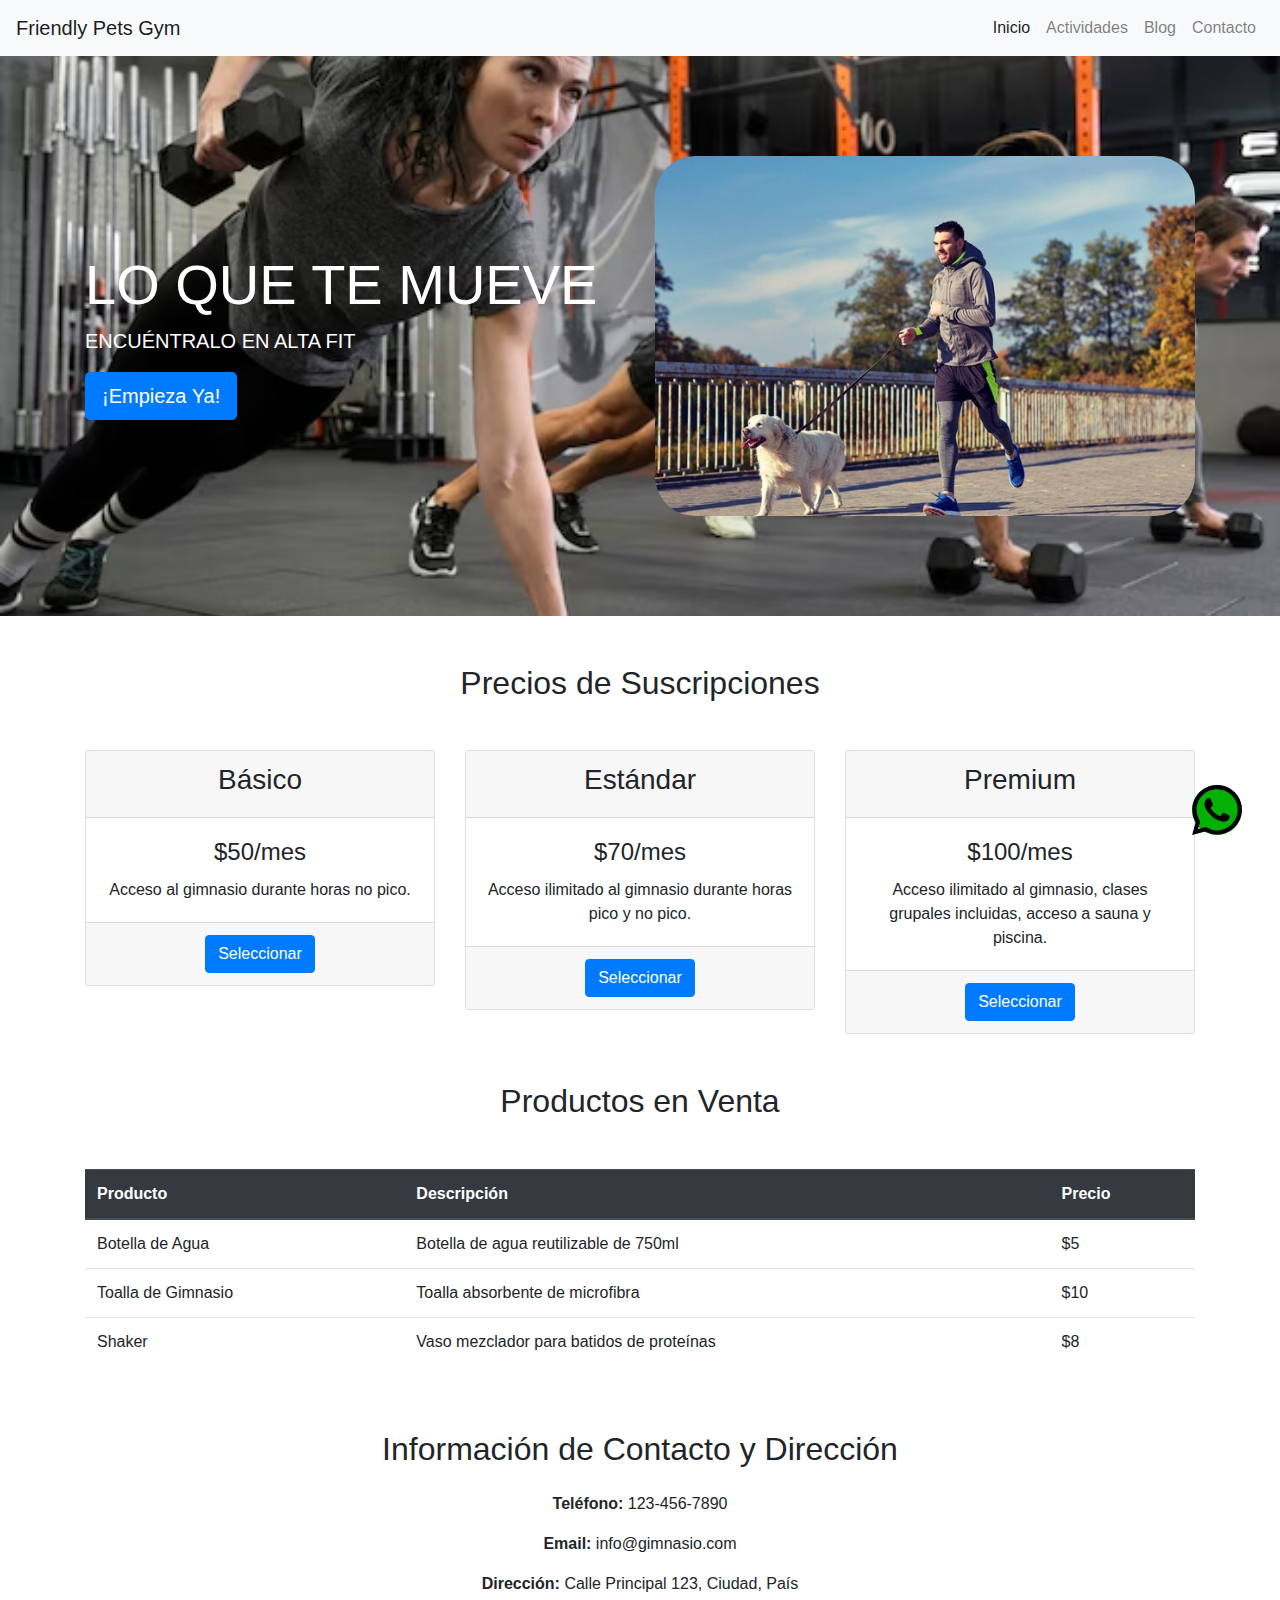
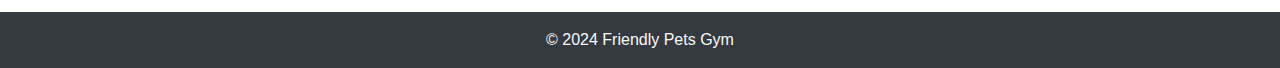
==== Gym/index.html @ 06b7e19e "ne" ====
<!DOCTYPE html>
<html lang="es">

<head>
    <meta charset="UTF-8">
    <meta name="viewport" content="width=device-width, initial-scale=1.0">
    <title>Gimnasio Friendly Pets</title>
    <link rel="stylesheet" href="https://stackpath.bootstrapcdn.com/bootstrap/4.5.2/css/bootstrap.min.css">
    <link rel="stylesheet" href="./css/style.css">
    <link rel="stylesheet" href="./scss/style.css">
    <script>
        

    </script>
</head>

<body>
    <nav class="navbar navbar-expand-lg navbar-light bg-light">
        <a class="navbar-brand" href="#">Friendly Pets Gym</a>
        <button class="navbar-toggler" type="button" data-toggle="collapse" data-target="#navbarNav"
            aria-controls="navbarNav" aria-expanded="false" aria-label="Toggle navigation">
            <span class="navbar-toggler-icon"></span>
        </button>
        <div class="collapse navbar-collapse" id="navbarNav">
            <ul class="navbar-nav ml-auto">
                <li class="nav-item active">
                    <a class="nav-link" href="#">Inicio <span class="sr-only">(current)</span></a>
                </li>
                <li class="nav-item">
                    <a class="nav-link" href="#">Actividades</a>
                </li>
                <li class="nav-item">
                    <a class="nav-link" href="#">Blog</a>
                </li>
                <li class="nav-item">
                    <a class="nav-link" href="#">Contacto</a>
                </li>
            </ul>
        </div>
    </nav>

    <header class="hero-section">
        <div class="container">
            <div class="row align-items-center">
                <div class="col-lg-6 text-center text-lg-left">
                    <h1 class="display-4">LO QUE TE MUEVE</h1>
                    <p class="lead">ENCUÉNTRALO EN ALTA FIT</p>
                    <a href="#" class="btn btn-primary btn-lg">¡Empieza Ya!</a>
                </div>
                <div class="col-lg-6 d-none d-lg-block">
                    <img src="imagenes/persona-perro.jpg" alt="Mujer levantando mancuernas" class="img-fluid img-redondeado">
                </div>
            </div>
        </div>
    </header>

    <main>
        <div class="sticky-circle">
            <svg role="img" viewBox="0 0 24 24" xmlns="http://www.w3.org/2000/svg"><title>WhatsApp</title><path d="M17.472 14.382c-.297-.149-1.758-.867-2.03-.967-.273-.099-.471-.148-.67.15-.197.297-.767.966-.94 1.164-.173.199-.347.223-.644.075-.297-.15-1.255-.463-2.39-1.475-.883-.788-1.48-1.761-1.653-2.059-.173-.297-.018-.458.13-.606.134-.133.298-.347.446-.52.149-.174.198-.298.298-.497.099-.198.05-.371-.025-.52-.075-.149-.669-1.612-.916-2.207-.242-.579-.487-.5-.669-.51-.173-.008-.371-.01-.57-.01-.198 0-.52.074-.792.372-.272.297-1.04 1.016-1.04 2.479 0 1.462 1.065 2.875 1.213 3.074.149.198 2.096 3.2 5.077 4.487.709.306 1.262.489 1.694.625.712.227 1.36.195 1.871.118.571-.085 1.758-.719 2.006-1.413.248-.694.248-1.289.173-1.413-.074-.124-.272-.198-.57-.347m-5.421 7.403h-.004a9.87 9.87 0 01-5.031-1.378l-.361-.214-3.741.982.998-3.648-.235-.374a9.86 9.86 0 01-1.51-5.26c.001-5.45 4.436-9.884 9.888-9.884 2.64 0 5.122 1.03 6.988 2.898a9.825 9.825 0 012.893 6.994c-.003 5.45-4.437 9.884-9.885 9.884m8.413-18.297A11.815 11.815 0 0012.05 0C5.495 0 .16 5.335.157 11.892c0 2.096.547 4.142 1.588 5.945L.057 24l6.305-1.654a11.882 11.882 0 005.683 1.448h.005c6.554 0 11.89-5.335 11.893-11.893a11.821 11.821 0 00-3.48-8.413Z"/></svg>            
        </div>

        <section>
            <div class="container mt-5">
                <h2 class="text-center mb-5">Precios de Suscripciones</h2>
                <div class="row">
                  <div class="col-md-4">
                    <div class="card subscription-card text-center">
                      <div class="card-header">
                        <h3>Básico</h3>
                      </div>
                      <div class="card-body">
                        <h4 class="card-title">$50/mes</h4>
                        <p class="card-text">Acceso al gimnasio durante horas no pico.</p>
                      </div>
                      <div class="card-footer">
                        <a href="#" class="btn btn-primary">Seleccionar</a>
                      </div>
                    </div>
                  </div>
              
                  <div class="col-md-4">
                    <div class="card subscription-card text-center">
                      <div class="card-header">
                        <h3>Estándar</h3>
                      </div>
                      <div class="card-body">
                        <h4 class="card-title">$70/mes</h4>
                        <p class="card-text">Acceso ilimitado al gimnasio durante horas pico y no pico.</p>
                      </div>
                      <div class="card-footer">
                        <a href="#" class="btn btn-primary">Seleccionar</a>
                      </div>
                    </div>
                  </div>
              
                  <div class="col-md-4">
                    <div class="card subscription-card text-center">
                      <div class="card-header">
                        <h3>Premium</h3>
                      </div>
                      <div class="card-body">
                        <h4 class="card-title">$100/mes</h4>
                        <p class="card-text">Acceso ilimitado al gimnasio, clases grupales incluidas, acceso a sauna y piscina.</p>
                      </div>
                      <div class="card-footer">
                        <a href="#" class="btn btn-primary">Seleccionar</a>
                      </div>
                    </div>
                  </div>
                </div>
        </section>
        <section>
            <div class="container mt-5">
                <h2 class="text-center mb-5">Productos en Venta</h2>
                
                <div class="row">
                  <div class="col-md-12">
                    <table class="table">
                      <thead class="thead-dark">
                        <tr>
                          <th scope="col">Producto</th>
                          <th scope="col">Descripción</th>
                          <th scope="col">Precio</th>
                        </tr>
                      </thead>
                      <tbody>
                        <tr>
                          <td>Botella de Agua</td>
                          <td>Botella de agua reutilizable de 750ml</td>
                          <td>$5</td>
                        </tr>
                        <tr>
                          <td>Toalla de Gimnasio</td>
                          <td>Toalla absorbente de microfibra</td>
                          <td>$10</td>
                        </tr>
                        <tr>
                          <td>Shaker</td>
                          <td>Vaso mezclador para batidos de proteínas</td>
                          <td>$8</td>
                        </tr>
                      </tbody>
                    </table>
                  </div>
                </div>
              </div>
        </section>
        <section>
            <div class="mt-5">
                <h2 class="text-center mb-4">Información de Contacto y Dirección</h2>
                <p class="text-center"><strong>Teléfono:</strong> 123-456-7890</p>
                <p class="text-center"><strong>Email:</strong> info@gimnasio.com</p>
                <p class="text-center"><strong>Dirección:</strong> Calle Principal 123, Ciudad, País</p>
              </div>
        </section>
    </main>

    <footer class="bg-dark text-light text-center py-3">
        &copy; 2024 Friendly Pets Gym
    </footer>

    <script src="https://code.jquery.com/jquery-3.5.1.slim.min.js"></script>
    <script src="https://cdn.jsdelivr.net/npm/@popperjs/core@2.9.3/dist/umd/popper.min.js"></script>
    <script src="https://stackpath.bootstrapcdn.com/bootstrap/4.5.2/js/bootstrap.min.js"></script>
</body>

</html>
---- Gym/css/style.css ----
body {
    font-family: "Arial", sans-serif;
}
  
.hero-section {
    background: url("../imagenes/fondo-principal.png")
    no-repeat center center;
    background-size: cover;
    padding: 100px 0;
    color: white;
}
---- Gym/scss/style.css ----
.img-redondeado {
  border-radius: 40px;
}

.test {
  background-color: bisque;
}

.sticky-circle {
  width: 50px;
  height: 50px;
  background-color: rgb(2, 177, 2);
  border-radius: 50%;
  position: fixed;
  top: 90%;
  right: 3%;
  transform: translateY(-50%);
  z-index: 9999;
}

.hola {
  background-color: aquamarine;
}/*# sourceMappingURL=style.css.map */
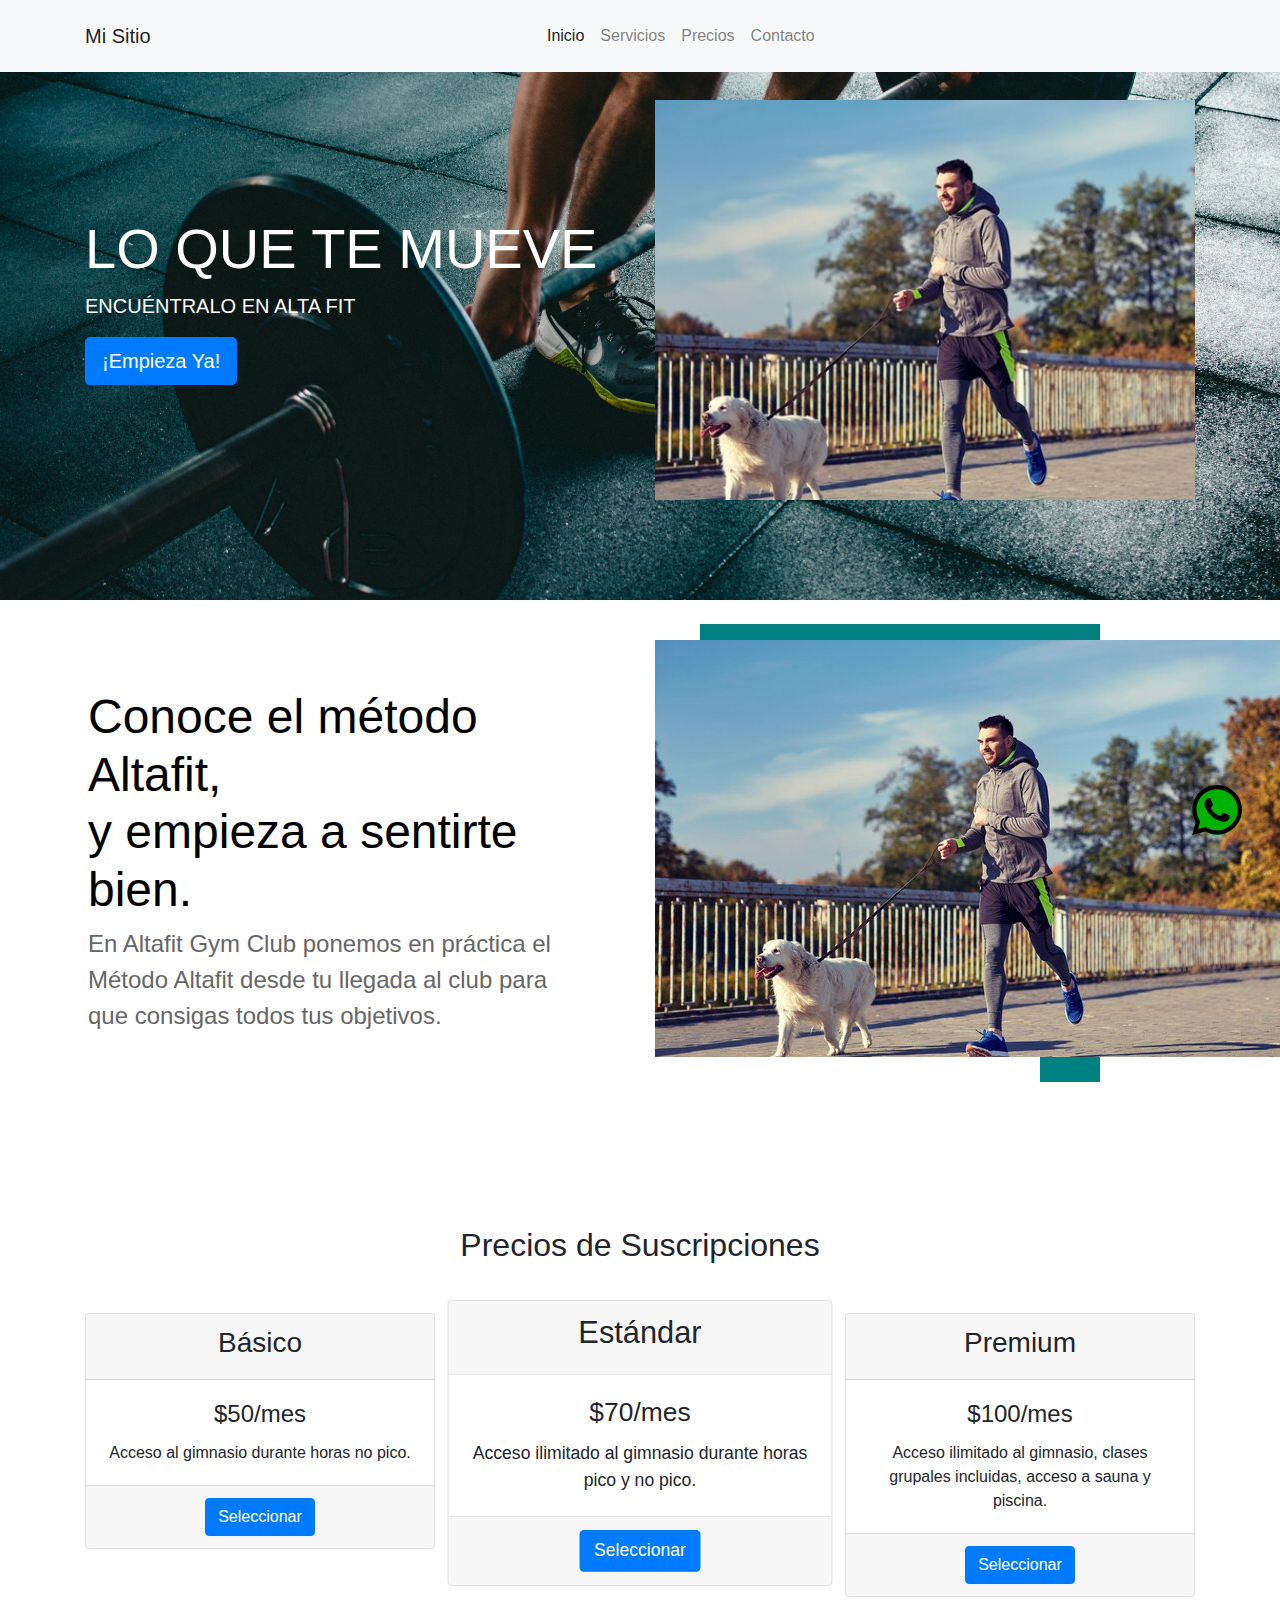
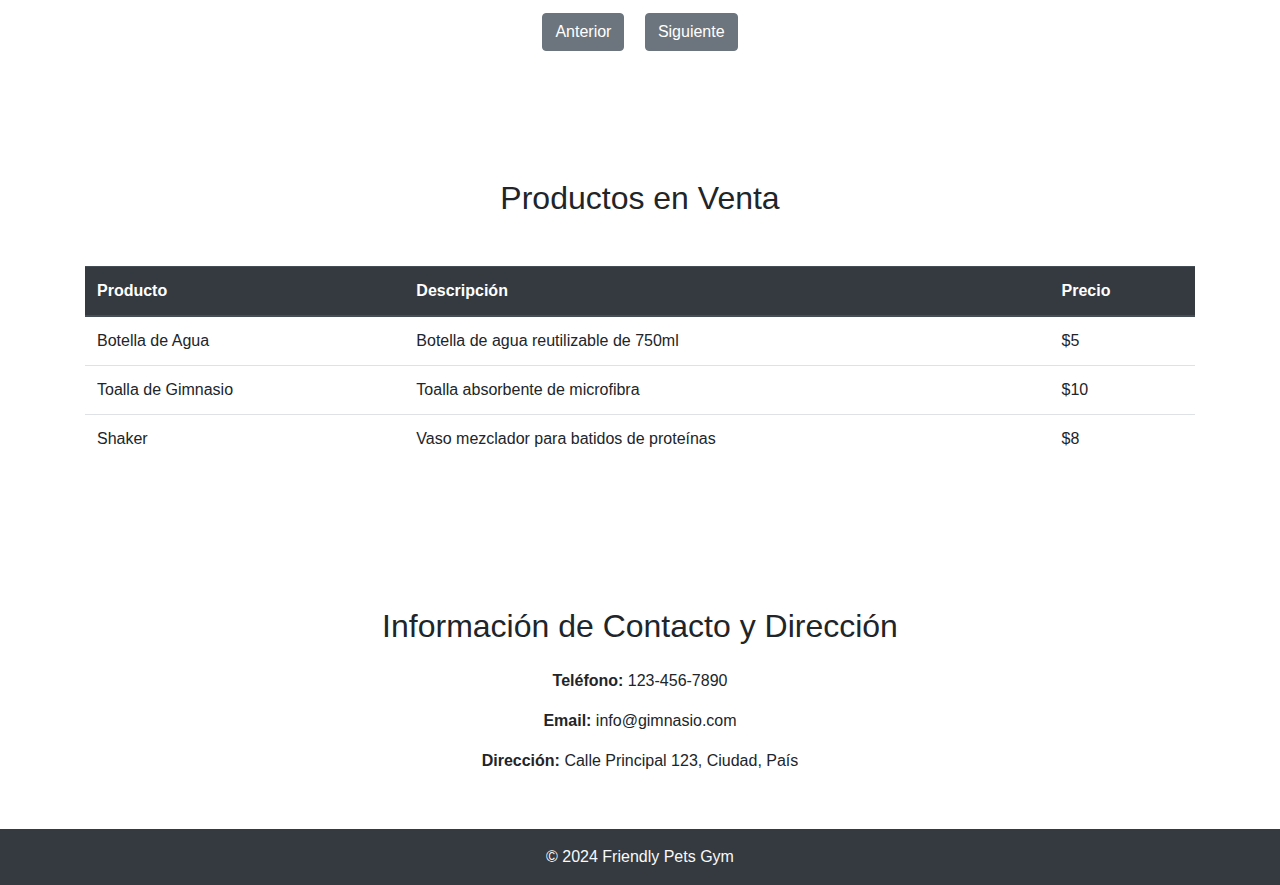
==== commit 3c7d6a65: "16.02.24" ====
--- a/Gym/index.html
+++ b/Gym/index.html
@@ -2,166 +2,234 @@
 <html lang="es">
 
 <head>
-    <meta charset="UTF-8">
-    <meta name="viewport" content="width=device-width, initial-scale=1.0">
-    <title>Gimnasio Friendly Pets</title>
-    <link rel="stylesheet" href="https://stackpath.bootstrapcdn.com/bootstrap/4.5.2/css/bootstrap.min.css">
-    <link rel="stylesheet" href="./css/style.css">
-    <link rel="stylesheet" href="./scss/style.css">
-    <script>
-        
-
-    </script>
+  <meta charset="UTF-8">
+  <meta name="viewport" content="width=device-width, initial-scale=1.0">
+  <title>Gimnasio Friendly Pets</title>
+  <link rel="stylesheet" href="https://stackpath.bootstrapcdn.com/bootstrap/4.5.2/css/bootstrap.min.css">
+  <link rel="stylesheet" href="./scss/style.css">
+  <script src="https://code.jquery.com/jquery-3.5.1.slim.min.js"></script>
+  <script src="https://cdn.jsdelivr.net/npm/@popperjs/core@2.4.3/dist/umd/popper.min.js"></script>
+  <script src="https://stackpath.bootstrapcdn.com/bootstrap/4.5.2/js/bootstrap.min.js"></script>
+
+
+  <script>
+    $(document).ready(function () {
+      $(window).scroll(function () {
+        if ($(document).scrollTop() > 50) {
+          $('.custom-navbar').addClass('navbar-shrink');
+        } else {
+          $('.custom-navbar').removeClass('navbar-shrink');
+        }
+      });
+    });
+
+    let currentSubscription = 1;
+
+    function showPrevious() {
+      const subscriptions = document.querySelectorAll('.subscription-card');
+      subscriptions[currentSubscription].classList.remove('active');
+      currentSubscription = (currentSubscription - 1 + subscriptions.length) % subscriptions.length;
+      subscriptions[currentSubscription].classList.add('active');
+    }
+
+    function showNext() {
+      const subscriptions = document.querySelectorAll('.subscription-card');
+      subscriptions[currentSubscription].classList.remove('active');
+      currentSubscription = (currentSubscription + 1) % subscriptions.length;
+      subscriptions[currentSubscription].classList.add('active');
+    }
+  </script>
 </head>
 
 <body>
-    <nav class="navbar navbar-expand-lg navbar-light bg-light">
-        <a class="navbar-brand" href="#">Friendly Pets Gym</a>
-        <button class="navbar-toggler" type="button" data-toggle="collapse" data-target="#navbarNav"
-            aria-controls="navbarNav" aria-expanded="false" aria-label="Toggle navigation">
-            <span class="navbar-toggler-icon"></span>
-        </button>
-        <div class="collapse navbar-collapse" id="navbarNav">
-            <ul class="navbar-nav ml-auto">
-                <li class="nav-item active">
-                    <a class="nav-link" href="#">Inicio <span class="sr-only">(current)</span></a>
-                </li>
-                <li class="nav-item">
-                    <a class="nav-link" href="#">Actividades</a>
-                </li>
-                <li class="nav-item">
-                    <a class="nav-link" href="#">Blog</a>
-                </li>
-                <li class="nav-item">
-                    <a class="nav-link" href="#">Contacto</a>
-                </li>
-            </ul>
-        </div>
-    </nav>
-
-    <header class="hero-section">
-        <div class="container">
-            <div class="row align-items-center">
-                <div class="col-lg-6 text-center text-lg-left">
-                    <h1 class="display-4">LO QUE TE MUEVE</h1>
-                    <p class="lead">ENCUÉNTRALO EN ALTA FIT</p>
-                    <a href="#" class="btn btn-primary btn-lg">¡Empieza Ya!</a>
-                </div>
-                <div class="col-lg-6 d-none d-lg-block">
-                    <img src="imagenes/persona-perro.jpg" alt="Mujer levantando mancuernas" class="img-fluid img-redondeado">
-                </div>
-            </div>
-        </div>
-    </header>
-
-    <main>
-        <div class="sticky-circle">
-            <svg role="img" viewBox="0 0 24 24" xmlns="http://www.w3.org/2000/svg"><title>WhatsApp</title><path d="M17.472 14.382c-.297-.149-1.758-.867-2.03-.967-.273-.099-.471-.148-.67.15-.197.297-.767.966-.94 1.164-.173.199-.347.223-.644.075-.297-.15-1.255-.463-2.39-1.475-.883-.788-1.48-1.761-1.653-2.059-.173-.297-.018-.458.13-.606.134-.133.298-.347.446-.52.149-.174.198-.298.298-.497.099-.198.05-.371-.025-.52-.075-.149-.669-1.612-.916-2.207-.242-.579-.487-.5-.669-.51-.173-.008-.371-.01-.57-.01-.198 0-.52.074-.792.372-.272.297-1.04 1.016-1.04 2.479 0 1.462 1.065 2.875 1.213 3.074.149.198 2.096 3.2 5.077 4.487.709.306 1.262.489 1.694.625.712.227 1.36.195 1.871.118.571-.085 1.758-.719 2.006-1.413.248-.694.248-1.289.173-1.413-.074-.124-.272-.198-.57-.347m-5.421 7.403h-.004a9.87 9.87 0 01-5.031-1.378l-.361-.214-3.741.982.998-3.648-.235-.374a9.86 9.86 0 01-1.51-5.26c.001-5.45 4.436-9.884 9.888-9.884 2.64 0 5.122 1.03 6.988 2.898a9.825 9.825 0 012.893 6.994c-.003 5.45-4.437 9.884-9.885 9.884m8.413-18.297A11.815 11.815 0 0012.05 0C5.495 0 .16 5.335.157 11.892c0 2.096.547 4.142 1.588 5.945L.057 24l6.305-1.654a11.882 11.882 0 005.683 1.448h.005c6.554 0 11.89-5.335 11.893-11.893a11.821 11.821 0 00-3.48-8.413Z"/></svg>            
-        </div>
-
-        <section>
-            <div class="container mt-5">
-                <h2 class="text-center mb-5">Precios de Suscripciones</h2>
-                <div class="row">
-                  <div class="col-md-4">
-                    <div class="card subscription-card text-center">
-                      <div class="card-header">
-                        <h3>Básico</h3>
-                      </div>
-                      <div class="card-body">
-                        <h4 class="card-title">$50/mes</h4>
-                        <p class="card-text">Acceso al gimnasio durante horas no pico.</p>
-                      </div>
-                      <div class="card-footer">
-                        <a href="#" class="btn btn-primary">Seleccionar</a>
-                      </div>
-                    </div>
-                  </div>
-              
-                  <div class="col-md-4">
-                    <div class="card subscription-card text-center">
-                      <div class="card-header">
-                        <h3>Estándar</h3>
-                      </div>
-                      <div class="card-body">
-                        <h4 class="card-title">$70/mes</h4>
-                        <p class="card-text">Acceso ilimitado al gimnasio durante horas pico y no pico.</p>
-                      </div>
-                      <div class="card-footer">
-                        <a href="#" class="btn btn-primary">Seleccionar</a>
-                      </div>
-                    </div>
-                  </div>
-              
-                  <div class="col-md-4">
-                    <div class="card subscription-card text-center">
-                      <div class="card-header">
-                        <h3>Premium</h3>
-                      </div>
-                      <div class="card-body">
-                        <h4 class="card-title">$100/mes</h4>
-                        <p class="card-text">Acceso ilimitado al gimnasio, clases grupales incluidas, acceso a sauna y piscina.</p>
-                      </div>
-                      <div class="card-footer">
-                        <a href="#" class="btn btn-primary">Seleccionar</a>
-                      </div>
-                    </div>
-                  </div>
-                </div>
-        </section>
-        <section>
-            <div class="container mt-5">
-                <h2 class="text-center mb-5">Productos en Venta</h2>
-                
-                <div class="row">
-                  <div class="col-md-12">
-                    <table class="table">
-                      <thead class="thead-dark">
-                        <tr>
-                          <th scope="col">Producto</th>
-                          <th scope="col">Descripción</th>
-                          <th scope="col">Precio</th>
-                        </tr>
-                      </thead>
-                      <tbody>
-                        <tr>
-                          <td>Botella de Agua</td>
-                          <td>Botella de agua reutilizable de 750ml</td>
-                          <td>$5</td>
-                        </tr>
-                        <tr>
-                          <td>Toalla de Gimnasio</td>
-                          <td>Toalla absorbente de microfibra</td>
-                          <td>$10</td>
-                        </tr>
-                        <tr>
-                          <td>Shaker</td>
-                          <td>Vaso mezclador para batidos de proteínas</td>
-                          <td>$8</td>
-                        </tr>
-                      </tbody>
-                    </table>
-                  </div>
-                </div>
-              </div>
-        </section>
-        <section>
-            <div class="mt-5">
-                <h2 class="text-center mb-4">Información de Contacto y Dirección</h2>
-                <p class="text-center"><strong>Teléfono:</strong> 123-456-7890</p>
-                <p class="text-center"><strong>Email:</strong> info@gimnasio.com</p>
-                <p class="text-center"><strong>Dirección:</strong> Calle Principal 123, Ciudad, País</p>
-              </div>
-        </section>
-    </main>
-
-    <footer class="bg-dark text-light text-center py-3">
-        &copy; 2024 Friendly Pets Gym
-    </footer>
-
-    <script src="https://code.jquery.com/jquery-3.5.1.slim.min.js"></script>
-    <script src="https://cdn.jsdelivr.net/npm/@popperjs/core@2.9.3/dist/umd/popper.min.js"></script>
-    <script src="https://stackpath.bootstrapcdn.com/bootstrap/4.5.2/js/bootstrap.min.js"></script>
+  <nav class="navbar navbar-expand-lg navbar-light bg-light fixed-top custom-navbar">
+    <div class="container">
+      <a class="navbar-brand" href="#">Mi Sitio</a>
+      <button class="navbar-toggler" type="button" data-toggle="collapse" data-target="#navbarNav"
+        aria-controls="navbarNav" aria-expanded="false" aria-label="Toggle navigation">
+        <span class="navbar-toggler-icon"></span>
+      </button>
+      <div class="collapse navbar-collapse justify-content-center" id="navbarNav">
+        <ul class="navbar-nav">
+          <li class="nav-item active">
+            <a class="nav-link" href="#">Inicio <span class="sr-only">(current)</span></a>
+          </li>
+          <li class="nav-item">
+            <a class="nav-link" href="#">Servicios</a>
+          </li>
+          <li class="nav-item">
+            <a class="nav-link" href="#">Precios</a>
+          </li>
+          <li class="nav-item">
+            <a class="nav-link" href="#">Contacto</a>
+          </li>
+        </ul>
+      </div>
+    </div>
+  </nav>
+
+  <header class="hero-section">
+    <div class="container">
+      <div class="row align-items-center">
+        <div class="col-lg-6 text-center text-lg-left">
+          <h1 class="display-4">LO QUE TE MUEVE</h1>
+          <p class="lead">ENCUÉNTRALO EN ALTA FIT</p>
+          <a href="#" class="btn btn-primary btn-lg">¡Empieza Ya!</a>
+        </div>
+        <div class="col-lg-6 d-none d-lg-block">
+          <div id="heroCarousel" class="carousel slide" data-ride="carousel">
+            <div class="carousel-inner">
+              <div class="carousel-item active">
+                <img src="imagenes/foto1.jpg" alt="Foto 1">
+              </div>
+              <div class="carousel-item">
+                <img src="imagenes/foto3.png" alt="Foto 2">
+              </div>
+              <div class="carousel-item">
+                <img src="imagenes/foto2.png" alt="Foto 3">
+              </div>
+            </div>
+          </div>
+        </div>
+      </div>
+    </div>
+  </header>
+
+  <main>
+    <div class="sticky-circle">
+      <svg role="img" viewBox="0 0 24 24" xmlns="http://www.w3.org/2000/svg">
+        <title>WhatsApp</title>
+        <path
+          d="M17.472 14.382c-.297-.149-1.758-.867-2.03-.967-.273-.099-.471-.148-.67.15-.197.297-.767.966-.94 1.164-.173.199-.347.223-.644.075-.297-.15-1.255-.463-2.39-1.475-.883-.788-1.48-1.761-1.653-2.059-.173-.297-.018-.458.13-.606.134-.133.298-.347.446-.52.149-.174.198-.298.298-.497.099-.198.05-.371-.025-.52-.075-.149-.669-1.612-.916-2.207-.242-.579-.487-.5-.669-.51-.173-.008-.371-.01-.57-.01-.198 0-.52.074-.792.372-.272.297-1.04 1.016-1.04 2.479 0 1.462 1.065 2.875 1.213 3.074.149.198 2.096 3.2 5.077 4.487.709.306 1.262.489 1.694.625.712.227 1.36.195 1.871.118.571-.085 1.758-.719 2.006-1.413.248-.694.248-1.289.173-1.413-.074-.124-.272-.198-.57-.347m-5.421 7.403h-.004a9.87 9.87 0 01-5.031-1.378l-.361-.214-3.741.982.998-3.648-.235-.374a9.86 9.86 0 01-1.51-5.26c.001-5.45 4.436-9.884 9.888-9.884 2.64 0 5.122 1.03 6.988 2.898a9.825 9.825 0 012.893 6.994c-.003 5.45-4.437 9.884-9.885 9.884m8.413-18.297A11.815 11.815 0 0012.05 0C5.495 0 .16 5.335.157 11.892c0 2.096.547 4.142 1.588 5.945L.057 24l6.305-1.654a11.882 11.882 0 005.683 1.448h.005c6.554 0 11.89-5.335 11.893-11.893a11.821 11.821 0 00-3.48-8.413Z" />
+      </svg>
+    </div>
+
+    <section>
+      <div class="container-fluid">
+        <div class="row">
+          <!-- Contenido del texto -->
+          <div class="col-md-6 p-5">
+            <h1 class="header-title">Conoce el método Altafit, <br>y empieza a sentirte bien.</h1>
+            <p class="header-subtitle">En Altafit Gym Club ponemos en práctica el Método Altafit desde tu llegada al
+              club para que consigas todos tus objetivos.</p>
+          </div>
+          <!-- Contenido de la imagen -->
+          <div class="col-md-4 image-side box-shadow">
+            <img src="imagenes/foto1.jpg">
+          </div>
+        </div>
+      </div>
+    </section>
+
+    <section>
+      <div class="container mt-5">
+        <h2 class="text-center mb-5">Precios de Suscripciones</h2>
+        <div class="row">
+          <div class="col-md-4">
+            <div class="card subscription-card text-center">
+              <div class="card-header">
+                <h3>Básico</h3>
+              </div>
+              <div class="card-body">
+                <h4 class="card-title">$50/mes</h4>
+                <p class="card-text">Acceso al gimnasio durante horas no pico.</p>
+              </div>
+              <div class="card-footer">
+                <a href="#" class="btn btn-primary">Seleccionar</a>
+              </div>
+            </div>
+          </div>
+
+          <div class="col-md-4">
+            <div class="card subscription-card text-center active">
+              <div class="card-header">
+                <h3>Estándar</h3>
+              </div>
+              <div class="card-body">
+                <h4 class="card-title">$70/mes</h4>
+                <p class="card-text">Acceso ilimitado al gimnasio durante horas pico y no pico.</p>
+              </div>
+              <div class="card-footer">
+                <a href="#" class="btn btn-primary">Seleccionar</a>
+              </div>
+            </div>
+          </div>
+
+          <div class="col-md-4">
+            <div class="card subscription-card text-center">
+              <div class="card-header">
+                <h3>Premium</h3>
+              </div>
+              <div class="card-body">
+                <h4 class="card-title">$100/mes</h4>
+                <p class="card-text">Acceso ilimitado al gimnasio, clases grupales incluidas, acceso a sauna y piscina.
+                </p>
+              </div>
+              <div class="card-footer">
+                <a href="#" class="btn btn-primary">Seleccionar</a>
+              </div>
+            </div>
+          </div>
+        </div>
+        <div class="text-center mt-3">
+          <button onclick="showPrevious()" class="btn btn-secondary mr-3">Anterior</button>
+          <button onclick="showNext()" class="btn btn-secondary">Siguiente</button>
+        </div>
+      </div>
+    </section>
+    <section>
+      <div class="container mt-5">
+        <h2 class="text-center mb-5">Productos en Venta</h2>
+
+        <div class="row">
+          <div class="col-md-12">
+            <table class="table">
+              <thead class="thead-dark">
+                <tr>
+                  <th scope="col">Producto</th>
+                  <th scope="col">Descripción</th>
+                  <th scope="col">Precio</th>
+                </tr>
+              </thead>
+              <tbody>
+                <tr>
+                  <td>Botella de Agua</td>
+                  <td>Botella de agua reutilizable de 750ml</td>
+                  <td>$5</td>
+                </tr>
+                <tr>
+                  <td>Toalla de Gimnasio</td>
+                  <td>Toalla absorbente de microfibra</td>
+                  <td>$10</td>
+                </tr>
+                <tr>
+                  <td>Shaker</td>
+                  <td>Vaso mezclador para batidos de proteínas</td>
+                  <td>$8</td>
+                </tr>
+              </tbody>
+            </table>
+          </div>
+        </div>
+      </div>
+    </section>
+    <section>
+      <div class="mt-5">
+        <h2 class="text-center mb-4">Información de Contacto y Dirección</h2>
+        <p class="text-center"><strong>Teléfono:</strong> 123-456-7890</p>
+        <p class="text-center"><strong>Email:</strong> info@gimnasio.com</p>
+        <p class="text-center"><strong>Dirección:</strong> Calle Principal 123, Ciudad, País</p>
+      </div>
+    </section>
+  </main>
+
+  <footer class="bg-dark text-light text-center py-3">
+    &copy; 2024 Friendly Pets Gym
+  </footer>
+
+  <script src="https://code.jquery.com/jquery-3.5.1.slim.min.js"></script>
+  <script src="https://cdn.jsdelivr.net/npm/@popperjs/core@2.9.3/dist/umd/popper.min.js"></script>
+  <script src="https://stackpath.bootstrapcdn.com/bootstrap/4.5.2/js/bootstrap.min.js"></script>
 </body>
 
 </html>--- a/Gym/scss/style.css
+++ b/Gym/scss/style.css
@@ -1,3 +1,15 @@
+@charset "UTF-8";
+body {
+  font-family: "Arial", sans-serif;
+}
+
+.hero-section {
+  background: url("../imagenes/fondo.png") no-repeat center center;
+  background-size: cover;
+  padding: 100px 0;
+  color: white;
+}
+
 .img-redondeado {
   border-radius: 40px;
 }
@@ -18,6 +30,69 @@
   z-index: 9999;
 }
 
-.hola {
-  background-color: aquamarine;
+/* Personalización de la barra de navegación */
+.custom-navbar {
+  padding-top: 1rem;
+  padding-bottom: 1rem;
+  transition: all 0.4s;
+}
+
+/* Estilo cuando se hace scroll */
+.navbar-shrink {
+  padding-top: 0.5rem;
+  padding-bottom: 0.5rem;
+}
+
+.subscription-card {
+  transition: transform 0.5s;
+}
+
+.subscription-card.active {
+  transform: scale(1.1);
+}
+
+.carousel-item {
+  transition: transform 0.5s ease;
+}
+
+.carousel-item.active {
+  transform: scale(1.1);
+}
+
+.hero-section {
+  background-color: #f8f9fa;
+  padding: 100px 0;
+}
+
+.carousel-item {
+  height: 400px; /* ajustar altura según sea necesario */
+}
+
+.carousel-item img {
+  -o-object-fit: cover;
+     object-fit: cover;
+  height: 100%;
+  width: 100%;
+}
+
+/* Añadir estilos personalizados aquí */
+.header-title {
+  font-size: 3rem;
+  /* Ajustar según el diseño */
+  color: #000;
+  /* Ajustar el color según el diseño */
+}
+
+.header-subtitle {
+  font-size: 1.5rem;
+  /* Ajustar según el diseño */
+  color: #666;
+  /* Ajustar el color según el diseño */
+}
+
+section {
+  padding: 40px;
+}
+section .box-shadow {
+  box-shadow: 60px -16px teal;
 }/*# sourceMappingURL=style.css.map */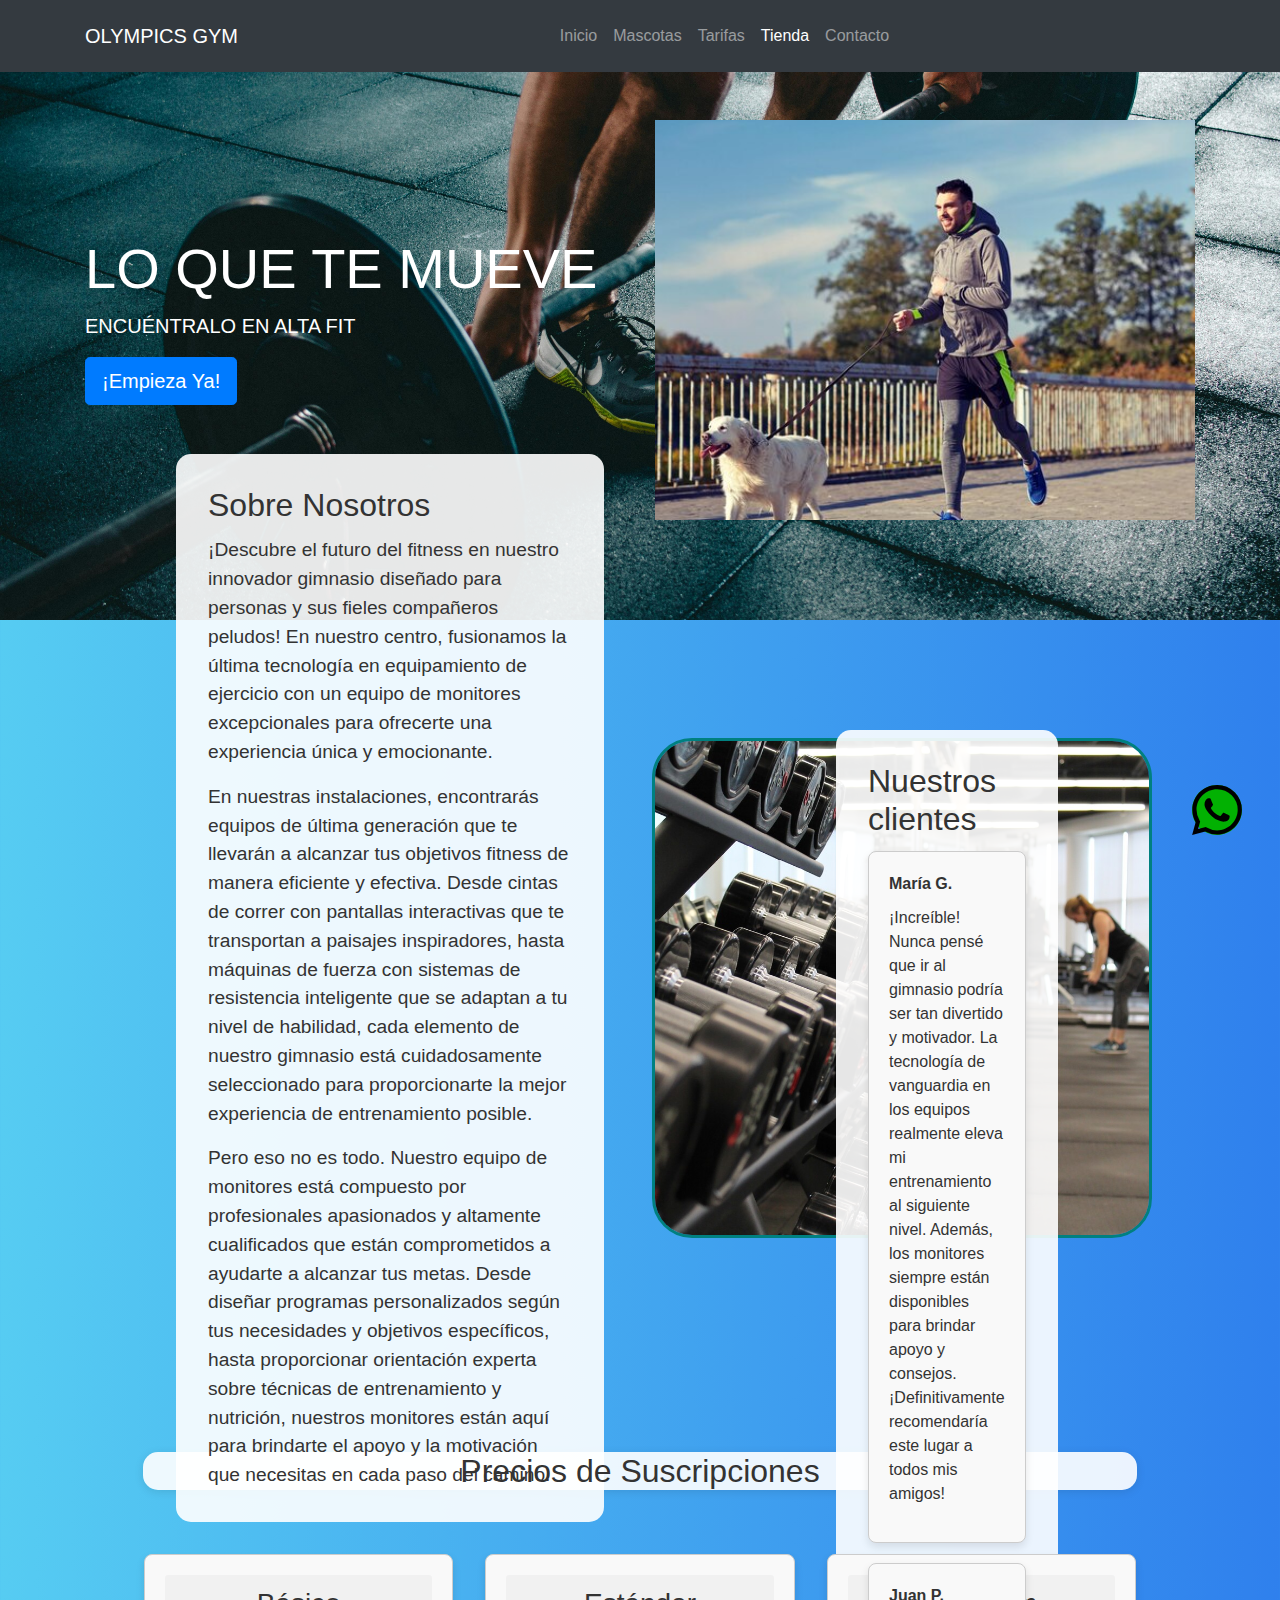
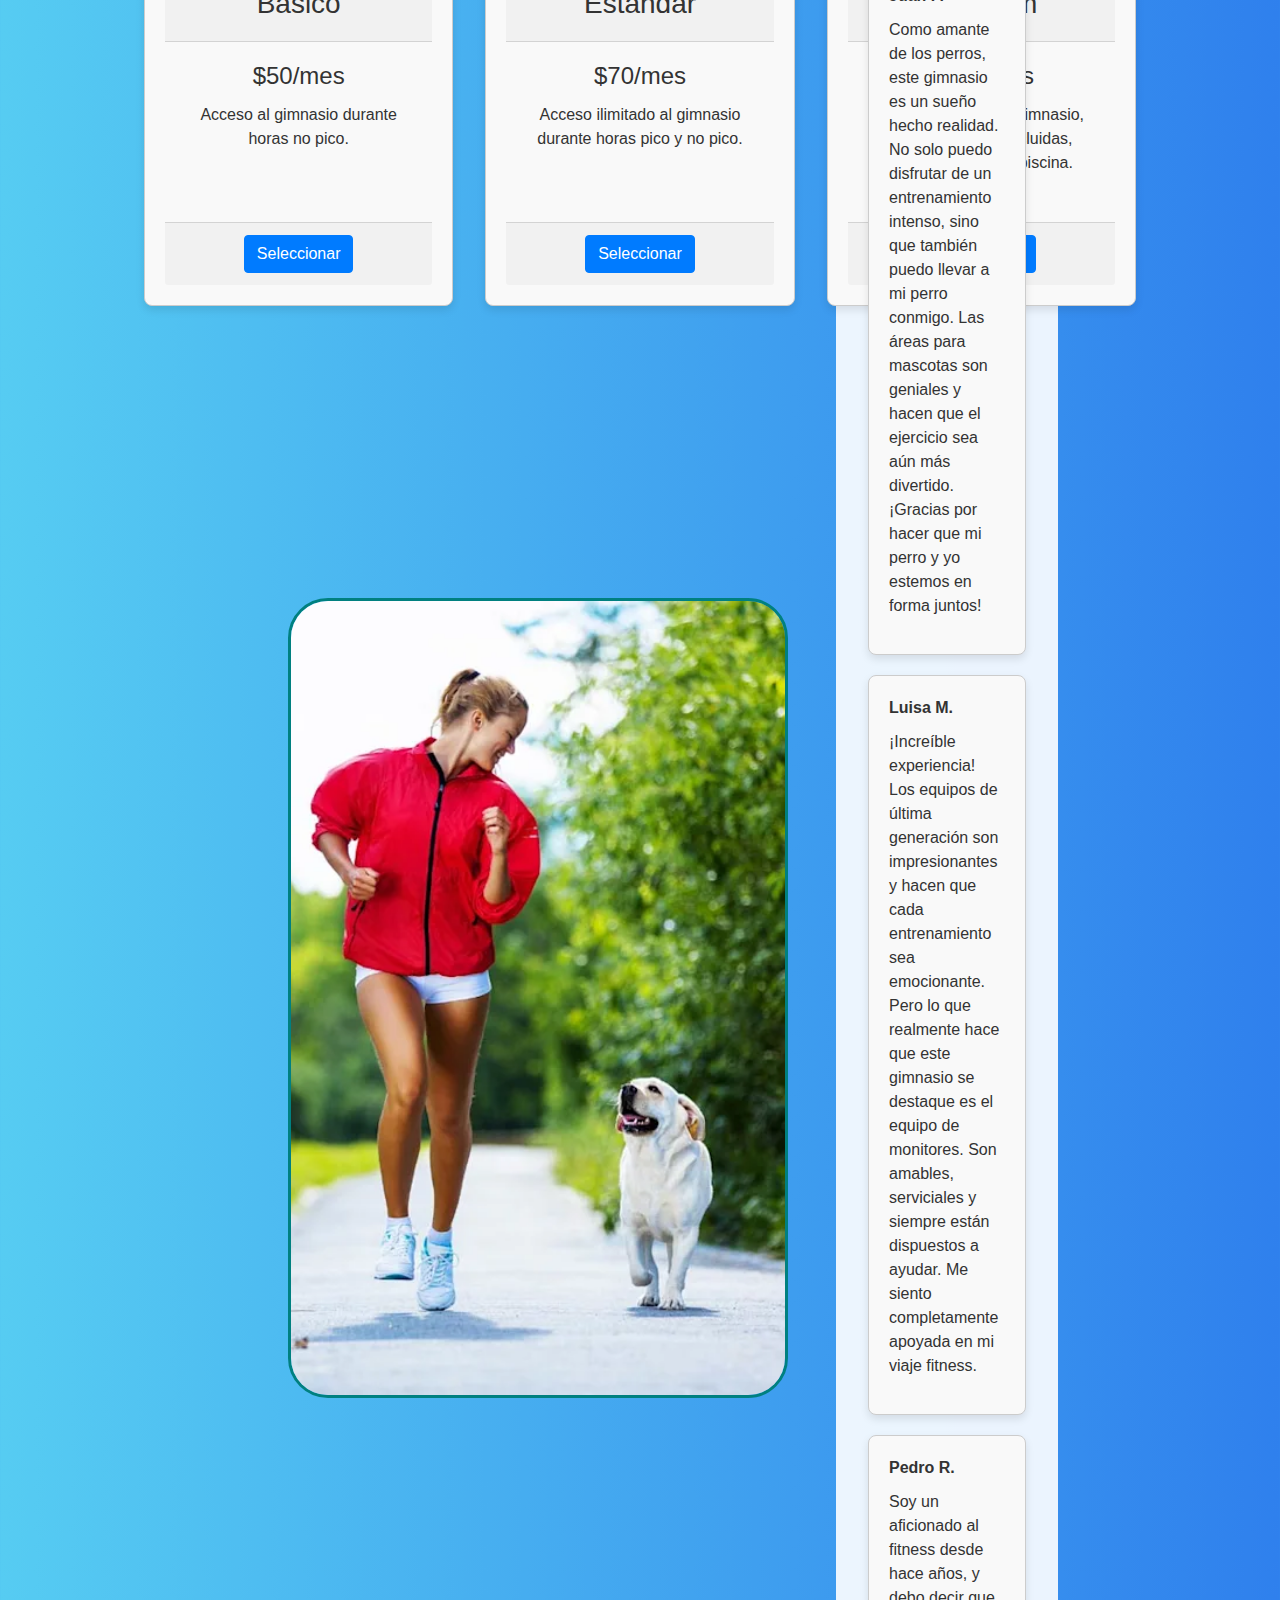
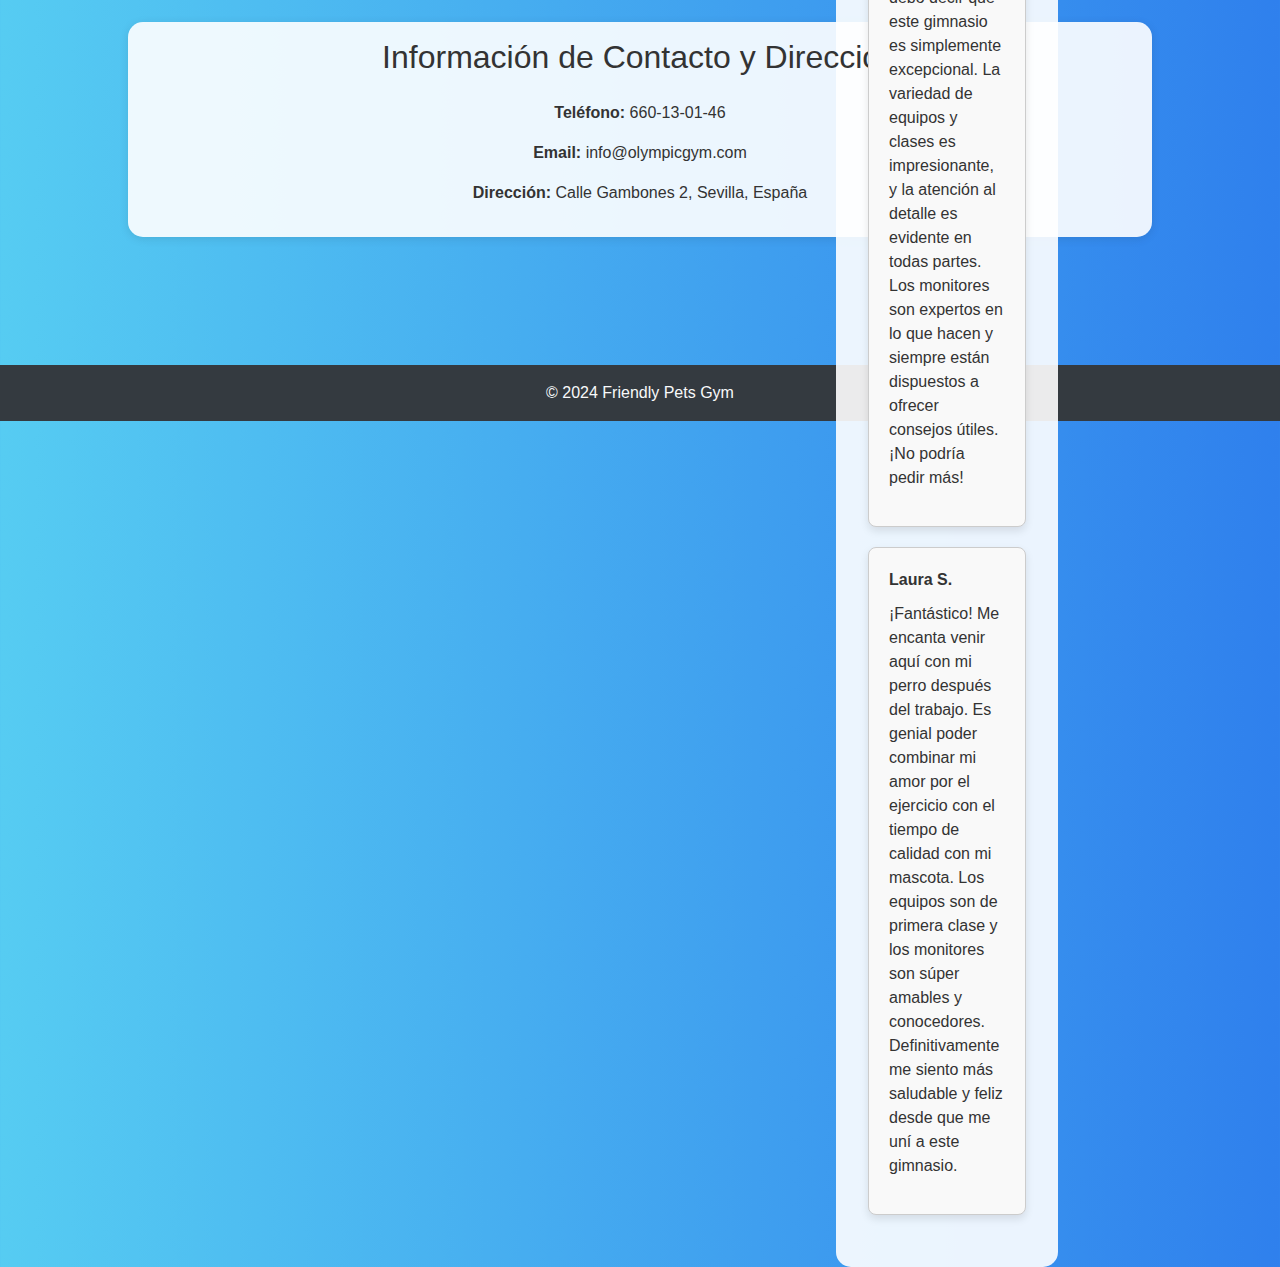
==== commit 7bab895b: "22.02.24" ====
--- a/Gym/index.html
+++ b/Gym/index.html
@@ -10,60 +10,51 @@
   <script src="https://code.jquery.com/jquery-3.5.1.slim.min.js"></script>
   <script src="https://cdn.jsdelivr.net/npm/@popperjs/core@2.4.3/dist/umd/popper.min.js"></script>
   <script src="https://stackpath.bootstrapcdn.com/bootstrap/4.5.2/js/bootstrap.min.js"></script>
-
-
-  <script>
-    $(document).ready(function () {
-      $(window).scroll(function () {
-        if ($(document).scrollTop() > 50) {
-          $('.custom-navbar').addClass('navbar-shrink');
-        } else {
-          $('.custom-navbar').removeClass('navbar-shrink');
-        }
-      });
-    });
-
-    let currentSubscription = 1;
-
-    function showPrevious() {
-      const subscriptions = document.querySelectorAll('.subscription-card');
-      subscriptions[currentSubscription].classList.remove('active');
-      currentSubscription = (currentSubscription - 1 + subscriptions.length) % subscriptions.length;
-      subscriptions[currentSubscription].classList.add('active');
+  <link rel="shortcut icon" href="imagenes/favicon.ico" type="image/x-icon">
+
+  <style>
+    .card {
+      border: 1px solid #ccc;
+      border-radius: 8px;
+      padding: 20px;
+      margin-bottom: 20px;
+      box-shadow: 0 4px 8px rgba(0, 0, 0, 0.1);
+      background-color: #f9f9f9;
     }
-
-    function showNext() {
-      const subscriptions = document.querySelectorAll('.subscription-card');
-      subscriptions[currentSubscription].classList.remove('active');
-      currentSubscription = (currentSubscription + 1) % subscriptions.length;
-      subscriptions[currentSubscription].classList.add('active');
+    .name {
+      font-weight: bold;
+      margin-bottom: 10px;
     }
-  </script>
+  </style>
+
 </head>
 
 <body>
-  <nav class="navbar navbar-expand-lg navbar-light bg-light fixed-top custom-navbar">
+  <nav class="navbar navbar-expand-lg navbar-dark bg-dark fixed-top custom-navbar">
     <div class="container">
-      <a class="navbar-brand" href="#">Mi Sitio</a>
+      <a class="navbar-brand" href="index.html">OLYMPICS GYM</a>
       <button class="navbar-toggler" type="button" data-toggle="collapse" data-target="#navbarNav"
         aria-controls="navbarNav" aria-expanded="false" aria-label="Toggle navigation">
         <span class="navbar-toggler-icon"></span>
       </button>
       <div class="collapse navbar-collapse justify-content-center" id="navbarNav">
         <ul class="navbar-nav">
+          <li class="nav-item ">
+              <a class="nav-link" href="index.html">Inicio</a>
+          </li>
+          <li class="nav-item">
+              <a class="nav-link" href="#">Mascotas</a>
+          </li>
+          <li class="nav-item">
+              <a class="nav-link" href="tarifas.html">Tarifas</a>
+          </li>
           <li class="nav-item active">
-            <a class="nav-link" href="#">Inicio <span class="sr-only">(current)</span></a>
+              <a class="nav-link" href="tienda.html">Tienda</a>
           </li>
           <li class="nav-item">
-            <a class="nav-link" href="#">Servicios</a>
-          </li>
-          <li class="nav-item">
-            <a class="nav-link" href="#">Precios</a>
-          </li>
-          <li class="nav-item">
-            <a class="nav-link" href="#">Contacto</a>
-          </li>
-        </ul>
+              <a class="nav-link" href="contacto.html">Contacto</a>
+          </li>
+      </ul>
       </div>
     </div>
   </nav>
@@ -74,7 +65,7 @@
         <div class="col-lg-6 text-center text-lg-left">
           <h1 class="display-4">LO QUE TE MUEVE</h1>
           <p class="lead">ENCUÉNTRALO EN ALTA FIT</p>
-          <a href="#" class="btn btn-primary btn-lg">¡Empieza Ya!</a>
+          <a href="tarifas-form.html" class="btn btn-primary btn-lg">¡Empieza Ya!</a>
         </div>
         <div class="col-lg-6 d-none d-lg-block">
           <div id="heroCarousel" class="carousel slide" data-ride="carousel">
@@ -97,36 +88,42 @@
 
   <main>
     <div class="sticky-circle">
-      <svg role="img" viewBox="0 0 24 24" xmlns="http://www.w3.org/2000/svg">
-        <title>WhatsApp</title>
-        <path
-          d="M17.472 14.382c-.297-.149-1.758-.867-2.03-.967-.273-.099-.471-.148-.67.15-.197.297-.767.966-.94 1.164-.173.199-.347.223-.644.075-.297-.15-1.255-.463-2.39-1.475-.883-.788-1.48-1.761-1.653-2.059-.173-.297-.018-.458.13-.606.134-.133.298-.347.446-.52.149-.174.198-.298.298-.497.099-.198.05-.371-.025-.52-.075-.149-.669-1.612-.916-2.207-.242-.579-.487-.5-.669-.51-.173-.008-.371-.01-.57-.01-.198 0-.52.074-.792.372-.272.297-1.04 1.016-1.04 2.479 0 1.462 1.065 2.875 1.213 3.074.149.198 2.096 3.2 5.077 4.487.709.306 1.262.489 1.694.625.712.227 1.36.195 1.871.118.571-.085 1.758-.719 2.006-1.413.248-.694.248-1.289.173-1.413-.074-.124-.272-.198-.57-.347m-5.421 7.403h-.004a9.87 9.87 0 01-5.031-1.378l-.361-.214-3.741.982.998-3.648-.235-.374a9.86 9.86 0 01-1.51-5.26c.001-5.45 4.436-9.884 9.888-9.884 2.64 0 5.122 1.03 6.988 2.898a9.825 9.825 0 012.893 6.994c-.003 5.45-4.437 9.884-9.885 9.884m8.413-18.297A11.815 11.815 0 0012.05 0C5.495 0 .16 5.335.157 11.892c0 2.096.547 4.142 1.588 5.945L.057 24l6.305-1.654a11.882 11.882 0 005.683 1.448h.005c6.554 0 11.89-5.335 11.893-11.893a11.821 11.821 0 00-3.48-8.413Z" />
-      </svg>
+      <a href="contacto.html">
+        <svg role="img" viewBox="0 0 24 24" xmlns="http://www.w3.org/2000/svg">
+          <title>WhatsApp</title>
+          <path
+            d="M17.472 14.382c-.297-.149-1.758-.867-2.03-.967-.273-.099-.471-.148-.67.15-.197.297-.767.966-.94 1.164-.173.199-.347.223-.644.075-.297-.15-1.255-.463-2.39-1.475-.883-.788-1.48-1.761-1.653-2.059-.173-.297-.018-.458.13-.606.134-.133.298-.347.446-.52.149-.174.198-.298.298-.497.099-.198.05-.371-.025-.52-.075-.149-.669-1.612-.916-2.207-.242-.579-.487-.5-.669-.51-.173-.008-.371-.01-.57-.01-.198 0-.52.074-.792.372-.272.297-1.04 1.016-1.04 2.479 0 1.462 1.065 2.875 1.213 3.074.149.198 2.096 3.2 5.077 4.487.709.306 1.262.489 1.694.625.712.227 1.36.195 1.871.118.571-.085 1.758-.719 2.006-1.413.248-.694.248-1.289.173-1.413-.074-.124-.272-.198-.57-.347m-5.421 7.403h-.004a9.87 9.87 0 01-5.031-1.378l-.361-.214-3.741.982.998-3.648-.235-.374a9.86 9.86 0 01-1.51-5.26c.001-5.45 4.436-9.884 9.888-9.884 2.64 0 5.122 1.03 6.988 2.898a9.825 9.825 0 012.893 6.994c-.003 5.45-4.437 9.884-9.885 9.884m8.413-18.297A11.815 11.815 0 0012.05 0C5.495 0 .16 5.335.157 11.892c0 2.096.547 4.142 1.588 5.945L.057 24l6.305-1.654a11.882 11.882 0 005.683 1.448h.005c6.554 0 11.89-5.335 11.893-11.893a11.821 11.821 0 00-3.48-8.413Z" />
+        </svg>
+      </a>
     </div>
 
     <section>
-      <div class="container-fluid">
-        <div class="row">
-          <!-- Contenido del texto -->
-          <div class="col-md-6 p-5">
-            <h1 class="header-title">Conoce el método Altafit, <br>y empieza a sentirte bien.</h1>
-            <p class="header-subtitle">En Altafit Gym Club ponemos en práctica el Método Altafit desde tu llegada al
-              club para que consigas todos tus objetivos.</p>
-          </div>
-          <!-- Contenido de la imagen -->
-          <div class="col-md-4 image-side box-shadow">
-            <img src="imagenes/foto1.jpg">
-          </div>
-        </div>
-      </div>
-    </section>
-
+      <div id="contenedor">
+        <div class="texto">
+          <h4 class="card-title title-size">Sobre Nosotros</h4>
+          <p class="card-text card-text-font">
+            ¡Descubre el futuro del fitness en nuestro innovador gimnasio diseñado para personas y sus fieles compañeros peludos! En nuestro centro, fusionamos la última tecnología en equipamiento de ejercicio con un equipo de monitores excepcionales para ofrecerte una experiencia única y emocionante.
+          </p>
+          <p class="card-text card-text-font">
+            En nuestras instalaciones, encontrarás equipos de última generación que te llevarán a alcanzar tus objetivos fitness de manera eficiente y efectiva. Desde cintas de correr con pantallas interactivas que te transportan a paisajes inspiradores, hasta máquinas de fuerza con sistemas de resistencia inteligente que se adaptan a tu nivel de habilidad, cada elemento de nuestro gimnasio está cuidadosamente seleccionado para proporcionarte la mejor experiencia de entrenamiento posible.
+          </p>
+          <p class="card-text card-text-font">
+            Pero eso no es todo. Nuestro equipo de monitores está compuesto por profesionales apasionados y altamente cualificados que están comprometidos a ayudarte a alcanzar tus metas. Desde diseñar programas personalizados según tus necesidades y objetivos específicos, hasta proporcionar orientación experta sobre técnicas de entrenamiento y nutrición, nuestros monitores están aquí para brindarte el apoyo y la motivación que necesitas en cada paso del camino.
+          </p>
+        </div>
+        <div class="imagen">
+          <img class="img1" src="imagenes/foto100.png" alt="">
+        </div>
+      </div>
+    </section>
+    
     <section>
       <div class="container mt-5">
-        <h2 class="text-center mb-5">Precios de Suscripciones</h2>
+        <h2 class="text-center mb-5 contact-form-container">Precios de Suscripciones</h2>
         <div class="row">
-          <div class="col-md-4">
-            <div class="card subscription-card text-center">
+
+          <div class="col-md-4 p-3">
+            <div class="card subscription-card text-center tamaño">
               <div class="card-header">
                 <h3>Básico</h3>
               </div>
@@ -135,13 +132,13 @@
                 <p class="card-text">Acceso al gimnasio durante horas no pico.</p>
               </div>
               <div class="card-footer">
-                <a href="#" class="btn btn-primary">Seleccionar</a>
-              </div>
-            </div>
-          </div>
-
-          <div class="col-md-4">
-            <div class="card subscription-card text-center active">
+                <a href="tarifas.html" class="btn btn-primary">Seleccionar</a>
+              </div>
+            </div>
+          </div>
+
+          <div class="col-md-4 p-3">
+            <div class="card subscription-card text-center tamaño">
               <div class="card-header">
                 <h3>Estándar</h3>
               </div>
@@ -150,13 +147,13 @@
                 <p class="card-text">Acceso ilimitado al gimnasio durante horas pico y no pico.</p>
               </div>
               <div class="card-footer">
-                <a href="#" class="btn btn-primary">Seleccionar</a>
-              </div>
-            </div>
-          </div>
-
-          <div class="col-md-4">
-            <div class="card subscription-card text-center">
+                <a href="tarifas.html" class="btn btn-primary">Seleccionar</a>
+              </div>
+            </div>
+          </div>
+
+          <div class="col-md-4 p-3">
+            <div class="card subscription-card text-center tamaño">
               <div class="card-header">
                 <h3>Premium</h3>
               </div>
@@ -166,59 +163,55 @@
                 </p>
               </div>
               <div class="card-footer">
-                <a href="#" class="btn btn-primary">Seleccionar</a>
-              </div>
-            </div>
-          </div>
-        </div>
-        <div class="text-center mt-3">
-          <button onclick="showPrevious()" class="btn btn-secondary mr-3">Anterior</button>
-          <button onclick="showNext()" class="btn btn-secondary">Siguiente</button>
-        </div>
-      </div>
-    </section>
+                <a href="tarifas.html" class="btn btn-primary">Seleccionar</a>
+              </div>
+            </div>
+          </div>
+        </div>
+      </div>
+    </section>
+
+    <section class="padding-top-bot">
+      <div id="contenedor">
+        <div class="imagen">
+          <img class="img" src="imagenes/adobe-chica-perro-m.png" alt="">
+        </div>
+        <div class="texto">
+          <h4 class="card-title title-size">Nuestros clientes</h4>
+          <div class="card">
+            <p class="name">María G.</p>
+            <p>¡Increíble! Nunca pensé que ir al gimnasio podría ser tan divertido y motivador. La tecnología de vanguardia en los equipos realmente eleva mi entrenamiento al siguiente nivel. Además, los monitores siempre están disponibles para brindar apoyo y consejos. ¡Definitivamente recomendaría este lugar a todos mis amigos!</p>
+          </div>
+          
+          <div class="card">
+            <p class="name">Juan P.</p>
+            <p>Como amante de los perros, este gimnasio es un sueño hecho realidad. No solo puedo disfrutar de un entrenamiento intenso, sino que también puedo llevar a mi perro conmigo. Las áreas para mascotas son geniales y hacen que el ejercicio sea aún más divertido. ¡Gracias por hacer que mi perro y yo estemos en forma juntos!</p>
+          </div>
+          
+          <div class="card">
+            <p class="name">Luisa M.</p>
+            <p>¡Increíble experiencia! Los equipos de última generación son impresionantes y hacen que cada entrenamiento sea emocionante. Pero lo que realmente hace que este gimnasio se destaque es el equipo de monitores. Son amables, serviciales y siempre están dispuestos a ayudar. Me siento completamente apoyada en mi viaje fitness.</p>
+          </div>
+          
+          <div class="card">
+            <p class="name">Pedro R.</p>
+            <p>Soy un aficionado al fitness desde hace años, y debo decir que este gimnasio es simplemente excepcional. La variedad de equipos y clases es impresionante, y la atención al detalle es evidente en todas partes. Los monitores son expertos en lo que hacen y siempre están dispuestos a ofrecer consejos útiles. ¡No podría pedir más!</p>
+          </div>
+          
+          <div class="card">
+            <p class="name">Laura S.</p>
+            <p>¡Fantástico! Me encanta venir aquí con mi perro después del trabajo. Es genial poder combinar mi amor por el ejercicio con el tiempo de calidad con mi mascota. Los equipos son de primera clase y los monitores son súper amables y conocedores. Definitivamente me siento más saludable y feliz desde que me uní a este gimnasio.</p>
+          </div>
+        </div>
+      </div>
+    </section>
+
     <section>
-      <div class="container mt-5">
-        <h2 class="text-center mb-5">Productos en Venta</h2>
-
-        <div class="row">
-          <div class="col-md-12">
-            <table class="table">
-              <thead class="thead-dark">
-                <tr>
-                  <th scope="col">Producto</th>
-                  <th scope="col">Descripción</th>
-                  <th scope="col">Precio</th>
-                </tr>
-              </thead>
-              <tbody>
-                <tr>
-                  <td>Botella de Agua</td>
-                  <td>Botella de agua reutilizable de 750ml</td>
-                  <td>$5</td>
-                </tr>
-                <tr>
-                  <td>Toalla de Gimnasio</td>
-                  <td>Toalla absorbente de microfibra</td>
-                  <td>$10</td>
-                </tr>
-                <tr>
-                  <td>Shaker</td>
-                  <td>Vaso mezclador para batidos de proteínas</td>
-                  <td>$8</td>
-                </tr>
-              </tbody>
-            </table>
-          </div>
-        </div>
-      </div>
-    </section>
-    <section>
-      <div class="mt-5">
+      <div class="contact-form-container p-3 padding-top">
         <h2 class="text-center mb-4">Información de Contacto y Dirección</h2>
-        <p class="text-center"><strong>Teléfono:</strong> 123-456-7890</p>
-        <p class="text-center"><strong>Email:</strong> info@gimnasio.com</p>
-        <p class="text-center"><strong>Dirección:</strong> Calle Principal 123, Ciudad, País</p>
+        <p class="text-center"><strong>Teléfono:</strong> 660-13-01-46</p>
+        <p class="text-center"><strong>Email:</strong> info@olympicgym.com</p>
+        <p class="text-center"><strong>Dirección:</strong> Calle Gambones 2, Sevilla, España</p>
       </div>
     </section>
   </main>
--- a/Gym/scss/style.css
+++ b/Gym/scss/style.css
@@ -1,6 +1,34 @@
 @charset "UTF-8";
 body {
   font-family: "Arial", sans-serif;
+}
+
+/* Estilos adicionales aquí */
+
+body {
+  background: linear-gradient(to right, #56CCF2, #2F80ED);
+  color: #333;
+  font-family: 'Arial', sans-serif;
+  margin-top: 20px;
+}
+
+.contact-section {
+  background-color: rgba(255, 255, 255, 0.9);
+  border-radius: 15px;
+  padding: 50px;
+  /* Ajusta este valor según la altura de tu navbar */
+  box-shadow: 0 4px 8px rgba(0, 0, 0, 0.1);
+  margin-top: 90px;
+  margin-bottom: 30px;
+  margin-left: 30px;
+  margin-right: 30px;
+  height: 743px;
+}
+
+.contact-form-container {
+  background-color: rgba(255, 255, 255, 0.9);
+  border-radius: 15px;
+  box-shadow: 0 2px 10px rgba(0, 0, 0, 0.1);
 }
 
 .hero-section {
@@ -8,14 +36,6 @@
   background-size: cover;
   padding: 100px 0;
   color: white;
-}
-
-.img-redondeado {
-  border-radius: 40px;
-}
-
-.test {
-  background-color: bisque;
 }
 
 .sticky-circle {
@@ -35,20 +55,6 @@
   padding-top: 1rem;
   padding-bottom: 1rem;
   transition: all 0.4s;
-}
-
-/* Estilo cuando se hace scroll */
-.navbar-shrink {
-  padding-top: 0.5rem;
-  padding-bottom: 0.5rem;
-}
-
-.subscription-card {
-  transition: transform 0.5s;
-}
-
-.subscription-card.active {
-  transform: scale(1.1);
 }
 
 .carousel-item {
@@ -93,6 +99,79 @@
 section {
   padding: 40px;
 }
-section .box-shadow {
-  box-shadow: 60px -16px teal;
-}/*# sourceMappingURL=style.css.map */+
+.img {
+  border-radius: 40px;
+  border: 3px solid teal;
+  width: 500px;
+  height: 800px;
+  object-fit: cover;
+}
+
+.img1 {
+  border-radius: 40px;
+  border: 3px solid teal;
+  width: 500px;
+  height: 500px;
+  object-fit: cover;
+}
+
+/* tamaño fijo precios de las subscripciones */
+
+.tamaño {
+  height: 22em;
+}
+
+.tamaño:hover {
+  transform: scale(1.05);
+}
+
+.padding {
+  padding: 8em;
+}
+
+#contenedor {
+  display: flex;
+  flex-direction: row;
+  justify-content: space-between;
+  align-items: center;
+  width: 100%;
+  height: 20em;
+  margin-top: 5em;
+}
+
+.texto {
+  width: 70%;
+  background-color: rgba(255, 255, 255, 0.9);
+  border-radius: 15px;
+  padding: 2em;
+  margin: 3em;
+}
+
+.fondo {
+  background-color: rgba(255, 255, 255, 0.9);
+}
+
+.card-text-font {
+  font-size: 1.2em;
+}
+
+.max-height {
+  max-height: 20em;
+}
+
+.title-size {
+  font-size: 2em;
+}
+
+section {
+  padding: 8em;
+}
+
+.padding-top-bot {
+  margin: 10em;
+}
+
+.padding-top{
+  margin-top: 3em;
+}